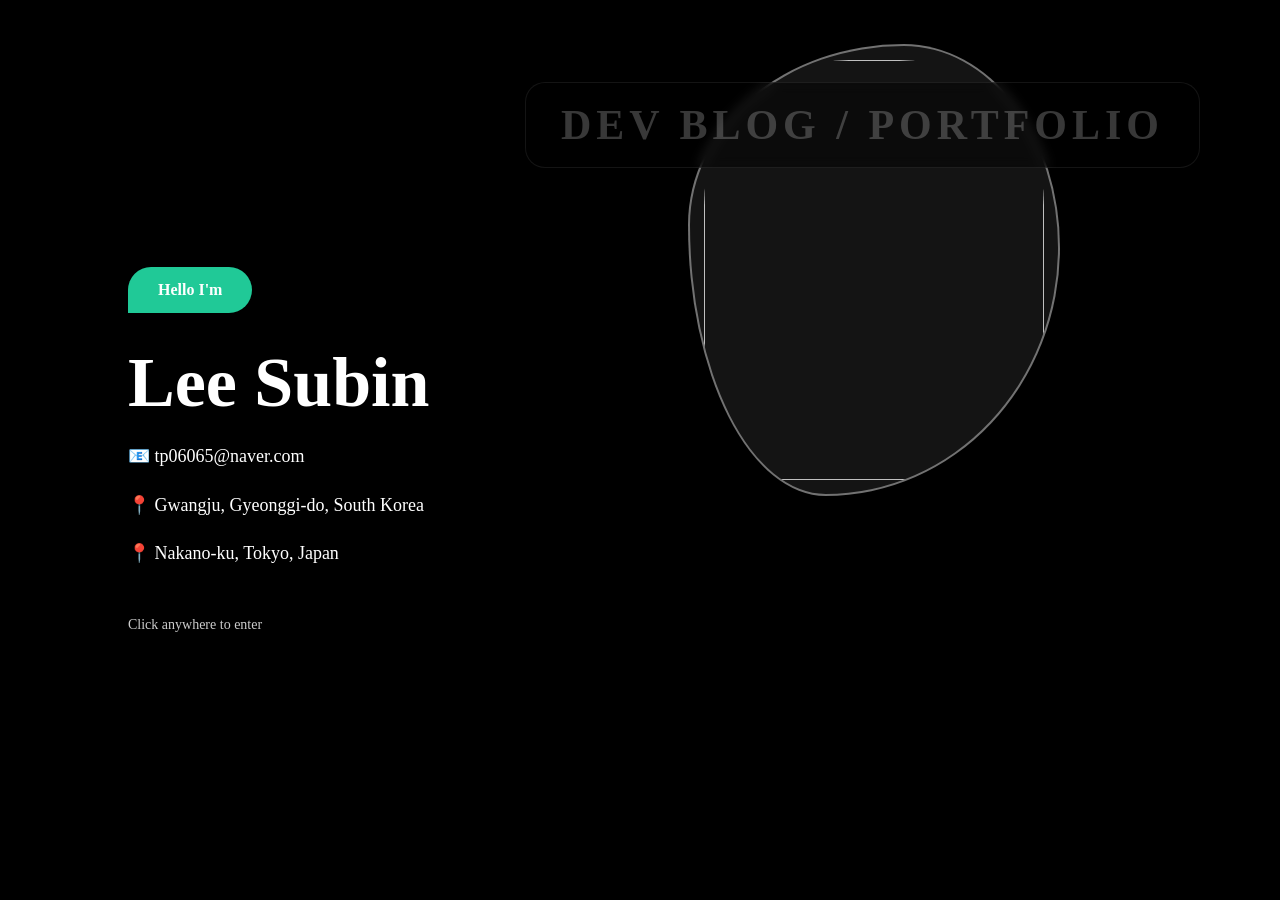
==== index.html @ e19a808d "Add files via upload" ====
<!DOCTYPE html>
<html>

<head>
    <title>Subin Blog</title>
    <link rel="stylesheet" href="style.css">
</head>

<body>

    <section class="hero-opening" onclick="enterSite()">

        <video autoplay muted loop playsinline class="bg-video">

            <source src="images/subiii.mp4"
            type="video/mp4">

        </video>

        <div class="hero-overlay"></div>

        <div class="hero-content">

            <div class="hero-text">

                <div class="hello-badge">
                    Hello I'm
                </div>

                <h1>Lee Subin</h1>

                <p>📧 tp06065@naver.com</p>

                <p>
                    📍 Gwangju, Gyeonggi-do,
                    South Korea
                </p>

                <p>
                    📍 Nakano-ku,
                    Tokyo, Japan
                </p>

                <span class="click-text">
                    Click anywhere to enter
           </span>

<div class="hero-photo-frame">
    <img src="images/subin.jpeg">
</div>

<h3 class="cyber-title">
    DEV BLOG / PORTFOLIO
</h3>

        </div>

    </section>

    <div class="container hidden" id="main-site">

        <header>

            <div class="logo">2026.05.09</div>

            <nav>
                <a href="index.html">HOME</a>
                <a href="javascript:void(0)">BLOG</a>
                <a href="javascript:void(0)">ABOUT</a>
                <a href="game.html">GAME</a>
                <a href="javascript:void(0)">CONTACT</a>
            </nav>

        </header>

        <div class="language-buttons">

            <button onclick="setLanguage('ko')">Korean</button>
            <button onclick="setLanguage('en')">English</button>
            <button onclick="setLanguage('jp')">Japanese</button>

        </div>

        <h1 id="main-title" class="main-title">
            LEE SUBIN PORTFOLIO
        </h1>

        <p id="intro-text">
            개발과 언어를 공부하며 일본 IT 취업을 준비하고 있습니다.
        </p>

        <section class="post-list">

            <div class="post-card">

                <img src="images/Hobby.jpeg">

                <p class="date">May 09, 2026</p>

                <h2>MY FAVORITES</h2>

                <p>
                    好きなもの
                </p>

                <div class="write-button-box">
                    <a href="write.html" class="bubble-button">
                        글쓰기
                    </a>
                </div>

            </div>

            <div class="post-card">

                <img src="images/A18E99EF-3BEC-4838-98FA-84DCE0EB10A4_1_105_c.jpeg">

                <p class="date">May 09, 2026</p>

                <h2>JAVA STUDY</h2>

                <p>
                    Javaの学習記録
                </p>

                <div class="write-button-box">
                    <a href="write.html" class="bubble-button">
                        글쓰기
                    </a>
                </div>

            </div>

            <div class="post-card">

                <img src="images/tokoy.jpeg">

                <p class="date">May 09, 2026</p>

                <h2>TOKYO DREAM</h2>

                <p>
                    日本への就職準備と東京の日常
                </p>

                <div class="write-button-box">
                    <a href="write.html" class="bubble-button">
                        글쓰기
                    </a>
                </div>

            </div>

        </section>

        <section class="about">

            <div class="about-image">
                <img src="images/profile.jpeg">
            </div>

            <div class="about-text">

                <h2>ABOUT SUBIN</h2>

                <p>
                    - 개발과 언어를 공부하며 일본 IT 취업을 준비하고 있습니다.
                </p>

                <p>
                    - Studying programming and languages while preparing for an IT career in Japan.
                </p>

                <p>
                    - 開発と言語を勉強しながら、日本IT就職を目指しています。
                </p>

                <button class="bubble-button">
                    About Me
                </button>

            </div>

        </section>

    </div>

    <script src="script.js"></script>

</body>

</html>
---- style.css ----
body {
    margin: 0;
    background-color: #f6dce1;
    font-family: Georgia, serif;
    color: #111;
}

.container {
    width: 85%;
    margin: 60px auto;
    background-color: white;
    box-shadow: 0 0 30px rgba(0,0,0,0.1);
}

header {
    display: flex;
    justify-content: space-between;
    align-items: center;
    border-bottom: 1px solid #aaa;
    padding: 15px 40px;
}

.logo {
    font-size: 22px;
    letter-spacing: 2px;
}

nav a {
    margin-left: 30px;
    text-decoration: none;
    color: #111;
    font-size: 12px;
}

.language-buttons {
    text-align: center;
    padding: 20px;
}

.language-buttons button {
    background-color: white;
    color: #111;
    border: 1px solid #999;
    padding: 8px 12px;
    margin: 5px;
    cursor: pointer;
}

.main-title {
    text-align: center;
    font-size: 42px;
    font-weight: normal;
    border-bottom: 1px solid #aaa;
    padding: 25px;
    margin: 0;
}

#intro-text {
    text-align: center;
    font-size: 14px;
    padding: 20px;
    margin: 0;
}

.post-list {
    display: flex;
    gap: 20px;
    padding: 50px;
    justify-content: center;
}

.post-card {
    width: 250px;
    border: 1px solid #999;
    padding-bottom: 20px;
    overflow: hidden;
}

.post-card img {
    width: 100%;
    height: 270px;
    object-fit: cover;
    transition: transform 0.4s ease;
}

.post-card img:hover {
    transform: scale(1.08);
}

.post-card h2 {
    font-size: 18px;
    padding: 0 15px;
    font-weight: normal;
}

.post-card p {
    font-size: 13px;
    padding: 0 15px;
}

.date {
    font-size: 11px;
    color: gray;
}

.about {
    display: flex;
    margin: 40px;
    border: 1px solid #aaa;
}

.about-image,
.about-text {
    width: 50%;
}

.about-image {
    overflow: hidden;
}

.about-image img {
    width: 100%;
    height: 100%;
    object-fit: cover;
    transition: transform 0.4s ease;
}

.about-image img:hover {
    transform: scale(1.05);
}

.about-text {
    padding: 80px;
    box-sizing: border-box;
}

.about-text h2 {
    font-size: 40px;
}

.about-text p {
    font-size: 18px;
}

button {
    background-color: black;
    color: white;
    padding: 15px 35px;
    border: none;
    font-size: 18px;
    cursor: pointer;
}

/* Game Page */
.game-box {
    text-align: center;
    padding: 80px 30px;
}

.game-box h1 {
    font-size: 40px;
    font-weight: normal;
}

#game-intro,
.game-text {
    color: #777;
    margin-bottom: 40px;
}

#question {
    font-size: 24px;
    margin-bottom: 30px;
}

.answer-box {
    display: flex;
    justify-content: center;
    gap: 15px;
    flex-wrap: wrap;
}

.answer-box button,
.next-btn {
    background-color: black;
    color: white;
    border: none;
    padding: 12px 20px;
    cursor: pointer;
    font-size: 14px;
}

.answer-box button:hover,
.next-btn:hover {
    background-color: #555;
}

#result {
    font-size: 18px;
    margin-top: 30px;
}

#score {
    font-size: 18px;
    font-weight: bold;
}

.next-btn {
    margin-top: 20px;
}

/* Mobile */
@media (max-width: 768px) {

    .container {
        width: 92%;
        margin: 30px auto;
    }

    header {
        flex-direction: column;
        gap: 15px;
    }

    nav a {
        margin: 0 8px;
    }

    .main-title {
        font-size: 28px;
    }

    .post-list {
        flex-direction: column;
        align-items: center;
        padding: 30px;
    }

    .about {
        flex-direction: column;
    }

    .about-image,
    .about-text {
        width: 100%;
    }

    .about-text {
        padding: 40px;
    }
}
.bubble-button {
    display: inline-block;
    position: relative;
    background: white;
    color: black;
    padding: 12px 28px;
    border: 1px solid black;
    font-size: 18px;
    cursor: pointer;
    overflow: hidden;
    transition: 0.3s;
    margin-top: 20px;
    text-decoration: none;
}

.bubble-button:hover {
    transform: translateY(-3px);
    box-shadow: 0 10px 25px rgba(0,0,0,0.15);
}
.write-button-box {
    text-align: center;
}
.empty-blog {
    text-align: center;
    padding: 100px 30px;
}

.empty-blog h2 {
    font-size: 32px;
    font-weight: normal;
}

.empty-blog p {
    font-size: 16px;
    color: #777;
}

.write-box {
    text-align: center;
    padding: 70px 30px;
}

.write-box input,
.write-box textarea {
    display: block;
    width: 80%;
    margin: 15px auto;
    padding: 15px;
    font-size: 16px;
    border: 1px solid #aaa;
}

.write-box textarea {
    height: 250px;
}

.write-box {
    padding: 60px;
}

.write-box input,
.write-box textarea {
    width: 100%;
    padding: 15px;
    margin-top: 20px;
    border: 1px solid #ccc;
    box-sizing: border-box;
    font-size: 16px;
    font-family: Georgia, serif;
}

.write-box textarea {
    height: 300px;
    resize: none;
}
.hero {
    display: flex;
    justify-content: space-between;
    align-items: center;
    padding: 90px 80px;
    background-color: #111;
    color: white;
}

.hello-badge {
    display: inline-block;
    background-color: #20c997;
    color: white;
    padding: 14px 28px;
    border-radius: 30px;
    font-weight: bold;
    margin-bottom: 30px;
}

.hero-text h1 {
    font-size: 60px;
    margin: 0;
}

.hero-text h2 {
    font-size: 34px;
    font-weight: normal;
    margin-top: 15px;
}

.hero-text p {
    font-size: 16px;
}

.hero-image img {
    width: 330px;
    height: 330px;
    object-fit: cover;
    border-radius: 50%;
    border: 18px solid black;
}
/* Opening Hero */
.hero-opening {
    position: fixed;
    inset: 0;
    z-index: 9999;

    background-size: cover;
    background-position: center;

    cursor: pointer;
    color: white;

    overflow: hidden;
}

/* video */
.bg-video {
    position: absolute;

    top: 50%;
    left: 50%;

    width: 75%;
    height: auto;

    transform: translate(-50%, -50%);

    object-fit: contain;

    z-index: -2;

    opacity: 0.7;
}

.hero-overlay {
    position: absolute;
    inset: 0;

    background-color: rgba(0, 0, 0, 0.68);
}


.hero-content {
    position: relative;
    z-index: 2;
    min-height: 100vh;
    display: flex;
    justify-content: space-between;
    align-items: center;
    padding: 80px 10%;
    box-sizing: border-box;
}

.hello-badge {
    display: inline-block;
    background-color: #20c997;
    color: white;
    padding: 14px 30px;
    border-radius: 30px 30px 30px 0;
    font-weight: bold;
    margin-bottom: 30px;
}

.hero-text h1 {
    font-size: 70px;
    margin: 0;
}

.hero-text h2 {
    font-size: 34px;
    font-weight: normal;
    margin-top: 15px;
}

.hero-text p {
    font-size: 18px;
    line-height: 1.7;
}

.click-text {
    display: inline-block;
    margin-top: 30px;
    font-size: 14px;
    opacity: 0.8;
}
.hero-photo-frame {
    width: 340px;
    height: 430px;

    padding: 14px;

    border: 2px solid rgba(255,255,255,0.7);

    border-radius: 160px 160px 25px 25px;

    background-color: rgba(255,255,255,0.08);

    box-shadow: 0 25px 60px rgba(0,0,0,0.6);

    position: absolute;

    right: 140px;
    top: 50%;

    transform: translateY(-50%);
}


.hero-photo-frame img {
    width: 100%;
    height: 100%;
    object-fit: cover;
    border-radius: 145px 145px 18px 18px;
}

.hidden {
    display: none;
}

.hero-opening.fade-out {
    opacity: 0;
    pointer-events: none;
    transition: 0.8s;
}

.hero-photo-frame {
    width: 340px;
    height: 420px;

    overflow: hidden;

    background: rgba(255,255,255,0.08);

    border: 2px solid rgba(255,255,255,0.4);

    box-shadow: 0 20px 60px rgba(0,0,0,0.5);

    animation: floatBlob 6s ease-in-out infinite;

    border-radius:
    58% 42% 63% 37% /
    40% 45% 55% 60%;

    position: absolute;

    right: 220px;

    top: 30%;

}
.hero-photo-frame img {
    width: 100%;
    height: 100%;
    object-fit: cover;
}

@keyframes floatBlob {

    0% {
        border-radius:
        58% 42% 63% 37% /
        40% 45% 55% 60%;

        transform: translateY(0px);
    }

    50% {
        border-radius:
        40% 60% 35% 65% /
        60% 30% 70% 40%;

        transform: translateY(-12px);
    }

    100% {
        border-radius:
        58% 42% 63% 37% /
        40% 45% 55% 60%;

        transform: translateY(0px);
    }
}
.hero-opening {
    position: fixed;
    inset: 0;
    z-index: 9999;
    background-color: black;
    cursor: pointer;
    color: white;
    overflow: hidden;
}
.bg-video {
    position: absolute;

    top: 50%;
    left: 50%;

    width: 90%;
    height: 90%;

    transform: translate(-50%, -50%);

    object-fit: contain;

    z-index: -2;

    opacity: 0.7;
}
.cyber-title {
    position: absolute;

    top: 40px;
    right: 80px;

    padding: 18px 35px;

    background: rgba(0,0,0,0.45);

    border: 1px solid rgba(255,255,255,0.08);

    backdrop-filter: blur(6px);

    border-radius: 20px;

    font-size: 42px;

    color: rgba(255,255,255,0.22);

    letter-spacing: 5px;

    z-index: 5;
}
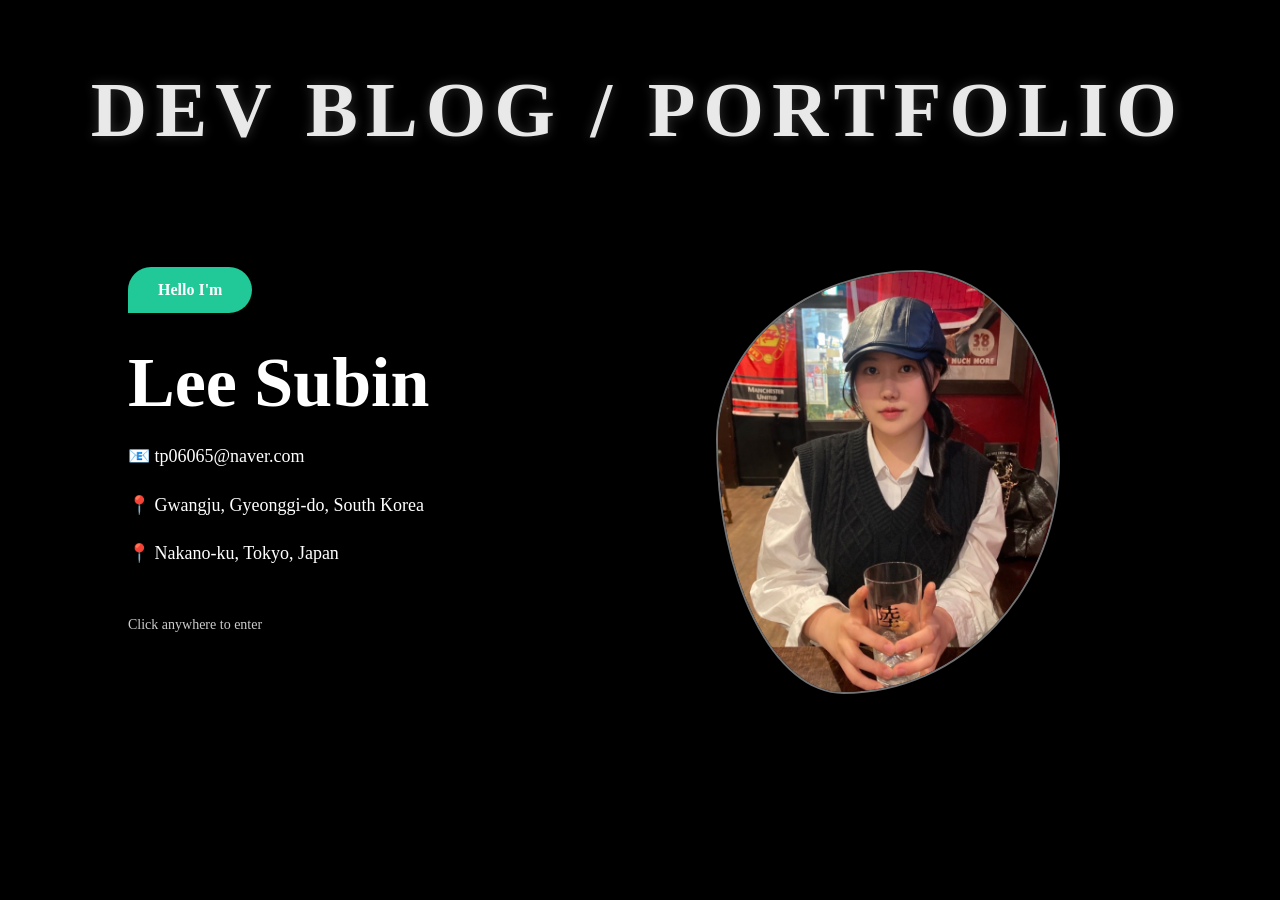
==== commit 996b6b79: "Add files via upload" ====
--- a/index.html
+++ b/index.html
@@ -1,192 +1,70 @@
 <!DOCTYPE html>
-<html>
+<html lang="ko">
 
 <head>
-    <title>Subin Blog</title>
+    <meta charset="UTF-8">
+    <title>Welcome</title>
     <link rel="stylesheet" href="style.css">
 </head>
 
 <body>
 
-    <section class="hero-opening" onclick="enterSite()">
+<section class="hero-opening" onclick="enterSite()">
 
-        <video autoplay muted loop playsinline class="bg-video">
+    <video autoplay muted loop playsinline class="bg-video">
 
-            <source src="images/subiii.mp4"
-            type="video/mp4">
+        <source src="images/subiii.mp4" type="video/mp4">
 
-        </video>
+    </video>
 
-        <div class="hero-overlay"></div>
+    <div class="hero-overlay"></div>
 
-        <div class="hero-content">
+    <div class="hero-content">
 
-            <div class="hero-text">
+        <div class="hero-text">
 
-                <div class="hello-badge">
-                    Hello I'm
-                </div>
+            <div class="hello-badge">
+                Hello I'm
+            </div>
 
-                <h1>Lee Subin</h1>
+            <h1>Lee Subin</h1>
 
-                <p>📧 tp06065@naver.com</p>
+            <p>📧 tp06065@naver.com</p>
 
-                <p>
-                    📍 Gwangju, Gyeonggi-do,
-                    South Korea
-                </p>
+            <p>
+                📍 Gwangju, Gyeonggi-do, South Korea
+            </p>
 
-                <p>
-                    📍 Nakano-ku,
-                    Tokyo, Japan
-                </p>
+            <p>
+                📍 Nakano-ku, Tokyo, Japan
+            </p>
 
-                <span class="click-text">
-                    Click anywhere to enter
-           </span>
+            <span class="click-text">
+                Click anywhere to enter
+            </span>
 
-<div class="hero-photo-frame">
-    <img src="images/subin.jpeg">
-</div>
+            <div class="hero-photo-frame">
+                <img src="images/subin.jpeg">
+            </div>
 
-<h3 class="cyber-title">
-    DEV BLOG / PORTFOLIO
-</h3>
+            <h3 class="cyber-title">
+                DEV BLOG / PORTFOLIO
+            </h3>
 
         </div>
 
-    </section>
-
-    <div class="container hidden" id="main-site">
-
-        <header>
-
-            <div class="logo">2026.05.09</div>
-
-            <nav>
-                <a href="index.html">HOME</a>
-                <a href="javascript:void(0)">BLOG</a>
-                <a href="javascript:void(0)">ABOUT</a>
-                <a href="game.html">GAME</a>
-                <a href="javascript:void(0)">CONTACT</a>
-            </nav>
-
-        </header>
-
-        <div class="language-buttons">
-
-            <button onclick="setLanguage('ko')">Korean</button>
-            <button onclick="setLanguage('en')">English</button>
-            <button onclick="setLanguage('jp')">Japanese</button>
-
-        </div>
-
-        <h1 id="main-title" class="main-title">
-            LEE SUBIN PORTFOLIO
-        </h1>
-
-        <p id="intro-text">
-            개발과 언어를 공부하며 일본 IT 취업을 준비하고 있습니다.
-        </p>
-
-        <section class="post-list">
-
-            <div class="post-card">
-
-                <img src="images/Hobby.jpeg">
-
-                <p class="date">May 09, 2026</p>
-
-                <h2>MY FAVORITES</h2>
-
-                <p>
-                    好きなもの
-                </p>
-
-                <div class="write-button-box">
-                    <a href="write.html" class="bubble-button">
-                        글쓰기
-                    </a>
-                </div>
-
-            </div>
-
-            <div class="post-card">
-
-                <img src="images/A18E99EF-3BEC-4838-98FA-84DCE0EB10A4_1_105_c.jpeg">
-
-                <p class="date">May 09, 2026</p>
-
-                <h2>JAVA STUDY</h2>
-
-                <p>
-                    Javaの学習記録
-                </p>
-
-                <div class="write-button-box">
-                    <a href="write.html" class="bubble-button">
-                        글쓰기
-                    </a>
-                </div>
-
-            </div>
-
-            <div class="post-card">
-
-                <img src="images/tokoy.jpeg">
-
-                <p class="date">May 09, 2026</p>
-
-                <h2>TOKYO DREAM</h2>
-
-                <p>
-                    日本への就職準備と東京の日常
-                </p>
-
-                <div class="write-button-box">
-                    <a href="write.html" class="bubble-button">
-                        글쓰기
-                    </a>
-                </div>
-
-            </div>
-
-        </section>
-
-        <section class="about">
-
-            <div class="about-image">
-                <img src="images/profile.jpeg">
-            </div>
-
-            <div class="about-text">
-
-                <h2>ABOUT SUBIN</h2>
-
-                <p>
-                    - 개발과 언어를 공부하며 일본 IT 취업을 준비하고 있습니다.
-                </p>
-
-                <p>
-                    - Studying programming and languages while preparing for an IT career in Japan.
-                </p>
-
-                <p>
-                    - 開発と言語を勉強しながら、日本IT就職を目指しています。
-                </p>
-
-                <button class="bubble-button">
-                    About Me
-                </button>
-
-            </div>
-
-        </section>
-
     </div>
 
-    <script src="script.js"></script>
+</section>
+
+<script>
+function enterSite() {
+
+    window.location.href = "blog.html";
+
+}
+</script>
 
 </body>
 
-</html>+</html>
--- a/style.css
+++ b/style.css
@@ -6,8 +6,9 @@
 }
 
 .container {
-    width: 85%;
-    margin: 60px auto;
+    width: 96%;
+    max-width: 1800px;
+    margin: 30px auto;
     background-color: white;
     box-shadow: 0 0 30px rgba(0,0,0,0.1);
 }
@@ -16,7 +17,7 @@
     display: flex;
     justify-content: space-between;
     align-items: center;
-    border-bottom: 1px solid #aaa;
+    border: 1px solid #aaa;
     padding: 15px 40px;
 }
 
@@ -40,7 +41,7 @@
 .language-buttons button {
     background-color: white;
     color: #111;
-    border: 1px solid #999;
+    border: 1px solid #e5e5e5;
     padding: 8px 12px;
     margin: 5px;
     cursor: pointer;
@@ -62,24 +63,28 @@
     margin: 0;
 }
 
+/* Post Cards */
 .post-list {
-    display: flex;
-    gap: 20px;
-    padding: 50px;
-    justify-content: center;
+    display: grid;
+    grid-template-columns: repeat(3, 1fr);
+    gap: 0;
+    padding: 60px 30px;
 }
 
 .post-card {
-    width: 250px;
-    border: 1px solid #999;
-    padding-bottom: 20px;
+    width: 100%;
+    border: 1px solid #e5e5e5;
+    padding-bottom: 25px;
     overflow: hidden;
+    box-sizing: border-box;
+    
 }
 
 .post-card img {
     width: 100%;
-    height: 270px;
+    height: 430px;
     object-fit: cover;
+    display: block;
     transition: transform 0.4s ease;
 }
 
@@ -88,58 +93,57 @@
 }
 
 .post-card h2 {
-    font-size: 18px;
-    padding: 0 15px;
+    font-size: 22px;
+    padding: 0 20px;
     font-weight: normal;
 }
 
 .post-card p {
-    font-size: 13px;
-    padding: 0 15px;
+    font-size: 15px;
+    padding: 0 20px;
 }
 
 .date {
-    font-size: 11px;
+    font-size: 12px;
     color: gray;
 }
 
+/* About Section */
+/* About Section */
+/* About Section */
 .about {
     display: flex;
-    margin: 40px;
-    border: 1px solid #aaa;
-}
-
-.about-image,
+    margin: 40px 0;
+    border: 1px solid #e5e5e5;
+    align-items: stretch;
+}
+
+.about-image {
+    width: 50%;
+    overflow: hidden;
+}
+
+.about-image img {
+    width: 100%;
+    height: auto;
+    object-fit: contain;
+    display: block;
+}
+
 .about-text {
     width: 50%;
-}
-
-.about-image {
-    overflow: hidden;
-}
-
-.about-image img {
-    width: 100%;
-    height: 100%;
-    object-fit: cover;
-    transition: transform 0.4s ease;
-}
-
-.about-image img:hover {
-    transform: scale(1.05);
-}
-
-.about-text {
-    padding: 80px;
+    padding: 120px 90px;
     box-sizing: border-box;
 }
 
 .about-text h2 {
-    font-size: 40px;
+    font-size: 52px;
+    margin-bottom: 40px;
 }
 
 .about-text p {
-    font-size: 18px;
+    font-size: 22px;
+    line-height: 1.5;
 }
 
 button {
@@ -151,111 +155,13 @@
     cursor: pointer;
 }
 
-/* Game Page */
-.game-box {
-    text-align: center;
-    padding: 80px 30px;
-}
-
-.game-box h1 {
-    font-size: 40px;
-    font-weight: normal;
-}
-
-#game-intro,
-.game-text {
-    color: #777;
-    margin-bottom: 40px;
-}
-
-#question {
-    font-size: 24px;
-    margin-bottom: 30px;
-}
-
-.answer-box {
-    display: flex;
-    justify-content: center;
-    gap: 15px;
-    flex-wrap: wrap;
-}
-
-.answer-box button,
-.next-btn {
-    background-color: black;
-    color: white;
-    border: none;
-    padding: 12px 20px;
-    cursor: pointer;
-    font-size: 14px;
-}
-
-.answer-box button:hover,
-.next-btn:hover {
-    background-color: #555;
-}
-
-#result {
-    font-size: 18px;
-    margin-top: 30px;
-}
-
-#score {
-    font-size: 18px;
-    font-weight: bold;
-}
-
-.next-btn {
-    margin-top: 20px;
-}
-
-/* Mobile */
-@media (max-width: 768px) {
-
-    .container {
-        width: 92%;
-        margin: 30px auto;
-    }
-
-    header {
-        flex-direction: column;
-        gap: 15px;
-    }
-
-    nav a {
-        margin: 0 8px;
-    }
-
-    .main-title {
-        font-size: 28px;
-    }
-
-    .post-list {
-        flex-direction: column;
-        align-items: center;
-        padding: 30px;
-    }
-
-    .about {
-        flex-direction: column;
-    }
-
-    .about-image,
-    .about-text {
-        width: 100%;
-    }
-
-    .about-text {
-        padding: 40px;
-    }
-}
 .bubble-button {
     display: inline-block;
     position: relative;
     background: white;
     color: black;
     padding: 12px 28px;
-    border: 1px solid black;
+    border: 1px solid #e5e5e5;
     font-size: 18px;
     cursor: pointer;
     overflow: hidden;
@@ -268,9 +174,12 @@
     transform: translateY(-3px);
     box-shadow: 0 10px 25px rgba(0,0,0,0.15);
 }
+
 .write-button-box {
     text-align: center;
 }
+
+/* Empty Blog */
 .empty-blog {
     text-align: center;
     padding: 100px 30px;
@@ -286,26 +195,9 @@
     color: #777;
 }
 
+/* Write Page */
 .write-box {
     text-align: center;
-    padding: 70px 30px;
-}
-
-.write-box input,
-.write-box textarea {
-    display: block;
-    width: 80%;
-    margin: 15px auto;
-    padding: 15px;
-    font-size: 16px;
-    border: 1px solid #aaa;
-}
-
-.write-box textarea {
-    height: 250px;
-}
-
-.write-box {
     padding: 60px;
 }
 
@@ -324,88 +216,93 @@
     height: 300px;
     resize: none;
 }
-.hero {
+
+/* Game Page */
+.game-box {
+    text-align: center;
+    padding: 80px 30px;
+}
+
+.game-box h1 {
+    font-size: 40px;
+    font-weight: normal;
+}
+
+#game-intro,
+.game-text {
+    color: #777;
+    margin-bottom: 40px;
+}
+
+#question {
+    font-size: 24px;
+    margin-bottom: 30px;
+}
+
+.answer-box {
     display: flex;
-    justify-content: space-between;
-    align-items: center;
-    padding: 90px 80px;
-    background-color: #111;
+    justify-content: center;
+    gap: 15px;
+    flex-wrap: wrap;
+}
+
+.answer-box button,
+.next-btn {
+    background-color: black;
     color: white;
-}
-
-.hello-badge {
-    display: inline-block;
-    background-color: #20c997;
-    color: white;
-    padding: 14px 28px;
-    border-radius: 30px;
+    border: none;
+    padding: 12px 20px;
+    cursor: pointer;
+    font-size: 14px;
+}
+
+.answer-box button:hover,
+.next-btn:hover {
+    background-color: #555;
+}
+
+#result {
+    font-size: 18px;
+    margin-top: 30px;
+}
+
+#score {
+    font-size: 18px;
     font-weight: bold;
-    margin-bottom: 30px;
-}
-
-.hero-text h1 {
-    font-size: 60px;
-    margin: 0;
-}
-
-.hero-text h2 {
-    font-size: 34px;
-    font-weight: normal;
-    margin-top: 15px;
-}
-
-.hero-text p {
-    font-size: 16px;
-}
-
-.hero-image img {
-    width: 330px;
-    height: 330px;
-    object-fit: cover;
-    border-radius: 50%;
-    border: 18px solid black;
-}
+}
+
+.next-btn {
+    margin-top: 20px;
+}
+
 /* Opening Hero */
 .hero-opening {
     position: fixed;
     inset: 0;
     z-index: 9999;
-
-    background-size: cover;
-    background-position: center;
-
+    background-color: black;
     cursor: pointer;
     color: white;
-
     overflow: hidden;
 }
 
-/* video */
 .bg-video {
     position: absolute;
-
     top: 50%;
     left: 50%;
-
-    width: 75%;
-    height: auto;
-
+    width: 90%;
+    height: 90%;
     transform: translate(-50%, -50%);
-
     object-fit: contain;
-
     z-index: -2;
-
     opacity: 0.7;
 }
 
 .hero-overlay {
     position: absolute;
     inset: 0;
-
     background-color: rgba(0, 0, 0, 0.68);
 }
-
 
 .hero-content {
     position: relative;
@@ -450,34 +347,43 @@
     font-size: 14px;
     opacity: 0.8;
 }
+
 .hero-photo-frame {
     width: 340px;
-    height: 430px;
-
-    padding: 14px;
-
-    border: 2px solid rgba(255,255,255,0.7);
-
-    border-radius: 160px 160px 25px 25px;
-
-    background-color: rgba(255,255,255,0.08);
-
-    box-shadow: 0 25px 60px rgba(0,0,0,0.6);
-
+    height: 420px;
+    overflow: hidden;
+    background: rgba(255,255,255,0.08);
+    border: 2px solid rgba(255,255,255,0.4);
+    box-shadow: 0 20px 60px rgba(0,0,0,0.5);
+    animation: floatBlob 6s ease-in-out infinite;
+    border-radius:
+        58% 42% 63% 37% /
+        40% 45% 55% 60%;
     position: absolute;
-
-    right: 140px;
-    top: 50%;
-
-    transform: translateY(-50%);
-}
-
+    right: 220px;
+    top: 30%;
+}
 
 .hero-photo-frame img {
     width: 100%;
     height: 100%;
     object-fit: cover;
-    border-radius: 145px 145px 18px 18px;
+}
+
+.cyber-title {
+    position: absolute;
+    top: -25px;
+    right: 60px;
+    padding: 12px 35px;
+    background: rgba(0,0,0,0.75);
+    border: none;
+    border-radius: 20px;
+    font-size: 78px;
+    font-weight: 900;
+    color: rgba(255,255,255,0.9);
+    letter-spacing: 8px;
+    text-shadow: 0 0 12px rgba(255,255,255,0.2);
+    z-index: 999;
 }
 
 .hidden {
@@ -490,110 +396,90 @@
     transition: 0.8s;
 }
 
-.hero-photo-frame {
-    width: 340px;
-    height: 420px;
-
-    overflow: hidden;
-
-    background: rgba(255,255,255,0.08);
-
-    border: 2px solid rgba(255,255,255,0.4);
-
-    box-shadow: 0 20px 60px rgba(0,0,0,0.5);
-
-    animation: floatBlob 6s ease-in-out infinite;
-
-    border-radius:
-    58% 42% 63% 37% /
-    40% 45% 55% 60%;
-
-    position: absolute;
-
-    right: 220px;
-
-    top: 30%;
-
-}
-.hero-photo-frame img {
-    width: 100%;
-    height: 100%;
-    object-fit: cover;
-}
-
 @keyframes floatBlob {
-
     0% {
         border-radius:
-        58% 42% 63% 37% /
-        40% 45% 55% 60%;
-
+            58% 42% 63% 37% /
+            40% 45% 55% 60%;
         transform: translateY(0px);
     }
 
     50% {
         border-radius:
-        40% 60% 35% 65% /
-        60% 30% 70% 40%;
-
+            40% 60% 35% 65% /
+            60% 30% 70% 40%;
         transform: translateY(-12px);
     }
 
     100% {
         border-radius:
-        58% 42% 63% 37% /
-        40% 45% 55% 60%;
-
+            58% 42% 63% 37% /
+            40% 45% 55% 60%;
         transform: translateY(0px);
     }
 }
-.hero-opening {
-    position: fixed;
-    inset: 0;
-    z-index: 9999;
-    background-color: black;
-    cursor: pointer;
-    color: white;
-    overflow: hidden;
-}
-.bg-video {
-    position: absolute;
-
-    top: 50%;
-    left: 50%;
-
-    width: 90%;
-    height: 90%;
-
-    transform: translate(-50%, -50%);
-
-    object-fit: contain;
-
-    z-index: -2;
-
-    opacity: 0.7;
-}
-.cyber-title {
-    position: absolute;
-
-    top: 40px;
-    right: 80px;
-
-    padding: 18px 35px;
-
-    background: rgba(0,0,0,0.45);
-
-    border: 1px solid rgba(255,255,255,0.08);
-
-    backdrop-filter: blur(6px);
-
-    border-radius: 20px;
-
-    font-size: 42px;
-
-    color: rgba(255,255,255,0.22);
-
-    letter-spacing: 5px;
-
-    z-index: 5;
+
+/* Mobile */
+@media (max-width: 768px) {
+    .container {
+        width: 92%;
+        margin: 30px auto;
+    }
+
+    header {
+        flex-direction: column;
+        gap: 15px;
+    }
+
+    nav a {
+        margin: 0 8px;
+    }
+
+    .main-title {
+        font-size: 28px;
+    }
+
+    .post-list {
+        grid-template-columns: 1fr;
+        padding: 30px;
+    }
+
+    .about {
+        flex-direction: column;
+        height: auto;
+    }
+
+    .about-image,
+    .about-text {
+        width: 100%;
+    }
+
+    .about-image img {
+        height: auto;
+    }
+
+    .about-text {
+        padding: 40px;
+    }
+
+    .about-text h2 {
+        font-size: 36px;
+    }
+
+    .about-text p {
+        font-size: 16px;
+    }
+}
+.hero-opening.hidden {
+    display: none !important;
+}
+body.opened .hero-opening {
+    display: none !important;
+}
+
+body.opened .container {
+    display: block !important;
+}
+body.skip-opening .hero-opening {
+    display: none !important;
 }
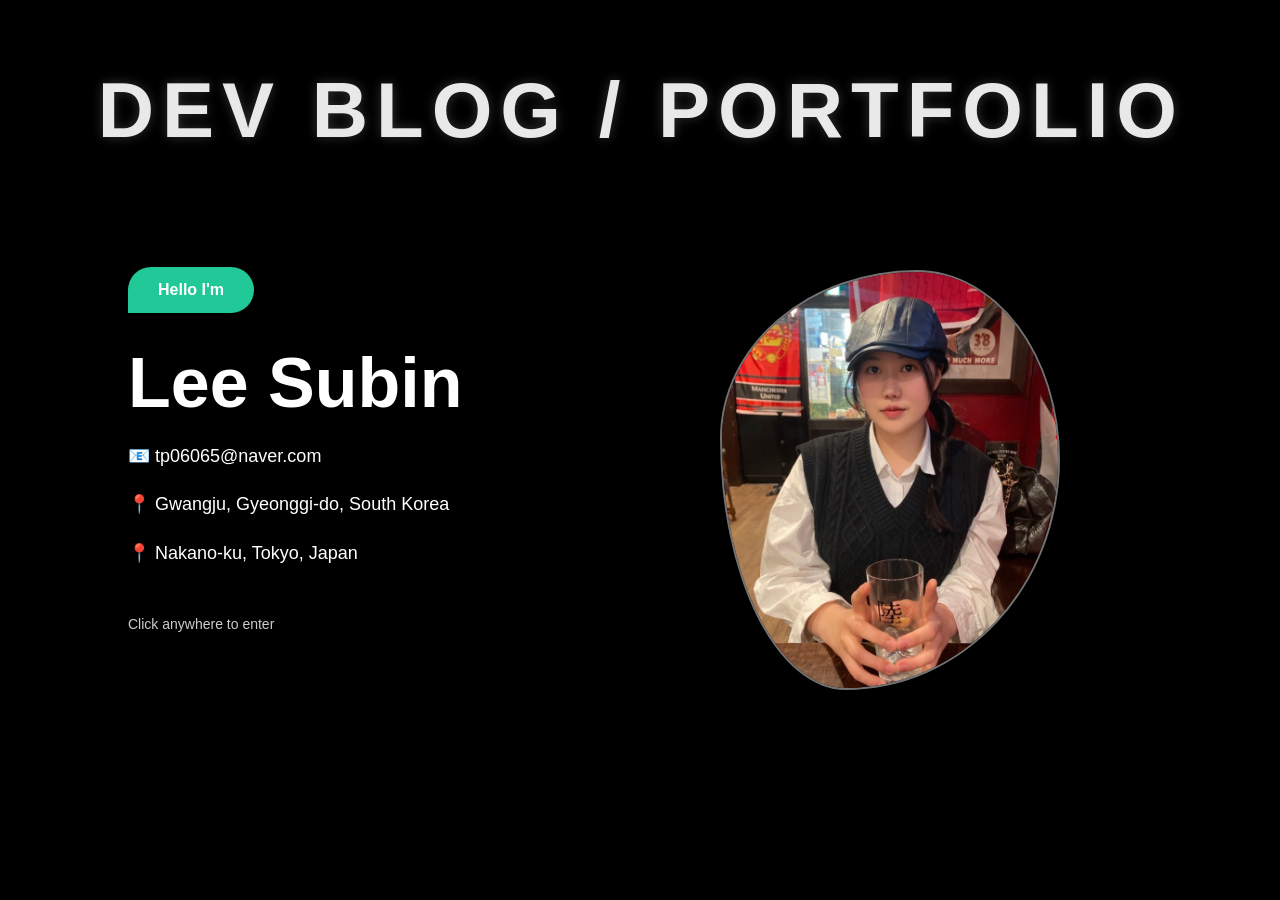
==== commit ed64d8e7: "Add files via upload" ====
--- a/index.html
+++ b/index.html
@@ -4,9 +4,16 @@
 <head>
     <meta charset="UTF-8">
     <title>Welcome</title>
+
+    <!-- 폰트 연결 -->
+    <link rel="preconnect" href="https://fonts.googleapis.com">
+    <link rel="preconnect" href="https://fonts.gstatic.com" crossorigin>
+
+    <link href="https://fonts.googleapis.com/css2?family=Gaegu&family=Pretendard&display=swap" rel="stylesheet">
+
+    <!-- css 연결 -->
     <link rel="stylesheet" href="style.css">
 </head>
-
 <body>
 
 <section class="hero-opening" onclick="enterSite()">
--- a/style.css
+++ b/style.css
@@ -1,83 +1,147 @@
+/* ===== BASIC ===== */
+
+* {
+    box-sizing: border-box;
+}
 body {
     margin: 0;
-    background-color: #f6dce1;
-    font-family: Georgia, serif;
+    background:
+        linear-gradient(120deg, #f6f1f8 0%, #eef2ff 100%);
+
+    font-family: 'Pretendard', sans-serif;
+
     color: #111;
+    
 }
 
 .container {
     width: 96%;
     max-width: 1800px;
     margin: 30px auto;
-    background-color: white;
-    box-shadow: 0 0 30px rgba(0,0,0,0.1);
-}
+    background: rgba(255, 255, 255, 0.75);
+    box-shadow: 0 25px 60px rgba(120, 120, 255, 0.22);
+    border: 1px solid rgba(255,255,255,0.9);
+    border-radius: 26px;
+    overflow: hidden;
+}
+
+/* ===== HEADER ===== */
 
 header {
     display: flex;
     justify-content: space-between;
     align-items: center;
-    border: 1px solid #aaa;
-    padding: 15px 40px;
+    padding: 18px 40px;
+    background: linear-gradient(135deg, #b8c8ff, #ffd1f3, #ffffff);
+    border-bottom: 1px solid rgba(255,255,255,0.8);
 }
 
 .logo {
     font-size: 22px;
     letter-spacing: 2px;
+    color: #5b4cff;
+    font-weight: bold;
 }
 
 nav a {
-    margin-left: 30px;
+    margin-left: 18px;
     text-decoration: none;
-    color: #111;
-    font-size: 12px;
-}
+    color: #5b4cff;
+    font-size: 13px;
+    font-weight: bold;
+    padding: 9px 16px;
+    border-radius: 999px;
+    background: rgba(255,255,255,0.55);
+    box-shadow: 0 6px 14px rgba(120,120,255,0.18);
+    transition: 0.25s;
+}
+
+nav a:hover {
+    color: #ff4fb8;
+    background: white;
+    transform: translateY(-2px);
+}
+
+/* ===== LANGUAGE BUTTONS ===== */
 
 .language-buttons {
     text-align: center;
-    padding: 20px;
+    padding: 25px;
 }
 
 .language-buttons button {
-    background-color: white;
-    color: #111;
-    border: 1px solid #e5e5e5;
-    padding: 8px 12px;
+    background: linear-gradient(180deg, #ffffff, #dce4ff);
+    color: #5b4cff;
+    border: 1px solid white;
+    padding: 10px 18px;
     margin: 5px;
     cursor: pointer;
-}
+    border-radius: 999px;
+    font-weight: bold;
+    box-shadow: 0 8px 18px rgba(120,120,255,0.2);
+}
+
+/* ===== MAIN TITLE ===== */
 
 .main-title {
     text-align: center;
-    font-size: 42px;
+    font-size: 58px;
     font-weight: normal;
-    border-bottom: 1px solid #aaa;
-    padding: 25px;
+    padding: 45px 25px 20px;
     margin: 0;
+    color: #ff4fb8;
+    font-style: italic;
+    letter-spacing: 2px;
+    text-shadow:
+        2px 2px 0 white,
+        4px 4px 0 #8aa7ff,
+        0 0 18px rgba(255,79,184,0.45);
 }
 
 #intro-text {
     text-align: center;
-    font-size: 14px;
-    padding: 20px;
+    font-size: 16px;
+    padding: 10px 20px 45px;
     margin: 0;
-}
-
-/* Post Cards */
+    color: #555;
+}
+
+/* ===== POST CARDS ===== */
+
 .post-list {
     display: grid;
     grid-template-columns: repeat(3, 1fr);
-    gap: 0;
-    padding: 60px 30px;
+    gap: 28px;
+    padding: 50px 35px;
 }
 
 .post-card {
+    position: relative;
     width: 100%;
-    border: 1px solid #e5e5e5;
-    padding-bottom: 25px;
+    padding: 18px 18px 28px;
     overflow: hidden;
-    box-sizing: border-box;
-    
+    border-radius: 26px;
+    background: linear-gradient(180deg, rgba(255,255,255,0.9), rgba(228,234,255,0.75));
+    border: 1px solid rgba(255,255,255,0.9);
+    box-shadow:
+        0 20px 35px rgba(120,120,255,0.2),
+        inset 0 0 20px rgba(255,255,255,0.7);
+    transition: 0.3s;
+}
+
+.post-card::before {
+    content: "✦";
+    position: absolute;
+    top: 12px;
+    right: 18px;
+    font-size: 28px;
+    color: #ff87d3;
+    text-shadow: 0 0 12px white;
+    z-index: 2;
+}
+
+.post-card:hover {
+    transform: translateY(-8px) rotate(-1deg);
 }
 
 .post-card img {
@@ -85,7 +149,9 @@
     height: 430px;
     object-fit: cover;
     display: block;
+    border-radius: 22px;
     transition: transform 0.4s ease;
+    filter: saturate(1.25) contrast(1.05);
 }
 
 .post-card img:hover {
@@ -93,58 +159,27 @@
 }
 
 .post-card h2 {
-    font-size: 22px;
-    padding: 0 20px;
+    font-size: 26px;
+    padding: 0 10px;
     font-weight: normal;
+    color: #5b4cff;
+    font-style: italic;
+    text-shadow: 1px 1px 0 white;
 }
 
 .post-card p {
     font-size: 15px;
-    padding: 0 20px;
+    padding: 0 10px;
+    color: #555;
 }
 
 .date {
     font-size: 12px;
-    color: gray;
-}
-
-/* About Section */
-/* About Section */
-/* About Section */
-.about {
-    display: flex;
-    margin: 40px 0;
-    border: 1px solid #e5e5e5;
-    align-items: stretch;
-}
-
-.about-image {
-    width: 50%;
-    overflow: hidden;
-}
-
-.about-image img {
-    width: 100%;
-    height: auto;
-    object-fit: contain;
-    display: block;
-}
-
-.about-text {
-    width: 50%;
-    padding: 120px 90px;
-    box-sizing: border-box;
-}
-
-.about-text h2 {
-    font-size: 52px;
-    margin-bottom: 40px;
-}
-
-.about-text p {
-    font-size: 22px;
-    line-height: 1.5;
-}
+    color: #8a8aee;
+    font-weight: bold;
+}
+
+/* ===== BUTTON ===== */
 
 button {
     background-color: black;
@@ -158,28 +193,74 @@
 .bubble-button {
     display: inline-block;
     position: relative;
-    background: white;
-    color: black;
+    background: linear-gradient(180deg, #ffffff, #dce4ff);
+    color: #5b4cff;
     padding: 12px 28px;
-    border: 1px solid #e5e5e5;
-    font-size: 18px;
+    border: 1px solid white;
+    border-radius: 999px;
+    font-size: 16px;
+    font-weight: bold;
     cursor: pointer;
     overflow: hidden;
     transition: 0.3s;
     margin-top: 20px;
     text-decoration: none;
+    box-shadow: 0 8px 18px rgba(120,120,255,0.22);
 }
 
 .bubble-button:hover {
-    transform: translateY(-3px);
-    box-shadow: 0 10px 25px rgba(0,0,0,0.15);
+    color: #ff4fb8;
+    transform: translateY(-3px) scale(1.04);
 }
 
 .write-button-box {
     text-align: center;
 }
 
-/* Empty Blog */
+/* ===== ABOUT ===== */
+
+.about {
+    display: flex;
+    margin: 50px 35px 70px;
+    border-radius: 30px;
+    overflow: hidden;
+    align-items: stretch;
+    background: linear-gradient(135deg, rgba(255,255,255,0.85), rgba(255,214,247,0.5));
+    box-shadow: 0 20px 45px rgba(255,120,210,0.18);
+}
+
+.about-image {
+    width: 50%;
+    overflow: hidden;
+}
+
+.about-image img {
+    width: 100%;
+    height: 100%;
+    object-fit: cover;
+    display: block;
+}
+
+.about-text {
+    width: 50%;
+    padding: 100px 80px;
+}
+
+.about-text h2 {
+    font-size: 52px;
+    margin-bottom: 40px;
+    color: #ff4fb8;
+    font-style: italic;
+    text-shadow: 2px 2px 0 white;
+}
+
+.about-text p {
+    font-size: 20px;
+    line-height: 1.6;
+}
+
+/* ===== EMPTY BLOG ===== */
+
 .empty-blog {
     text-align: center;
     padding: 100px 30px;
@@ -195,7 +276,8 @@
     color: #777;
 }
 
-/* Write Page */
+/* ===== WRITE PAGE ===== */
+
 .write-box {
     text-align: center;
     padding: 60px;
@@ -217,7 +299,8 @@
     resize: none;
 }
 
-/* Game Page */
+/* ===== GAME PAGE ===== */
+
 .game-box {
     text-align: center;
     padding: 80px 30px;
@@ -275,7 +358,8 @@
     margin-top: 20px;
 }
 
-/* Opening Hero */
+/* ===== OPENING HERO ===== */
+
 .hero-opening {
     position: fixed;
     inset: 0;
@@ -312,7 +396,6 @@
     justify-content: space-between;
     align-items: center;
     padding: 80px 10%;
-    box-sizing: border-box;
 }
 
 .hello-badge {
@@ -376,7 +459,6 @@
     right: 60px;
     padding: 12px 35px;
     background: rgba(0,0,0,0.75);
-    border: none;
     border-radius: 20px;
     font-size: 78px;
     font-weight: 900;
@@ -386,8 +468,15 @@
     z-index: 999;
 }
 
-.hidden {
-    display: none;
+.hidden,
+.hero-opening.hidden,
+body.opened .hero-opening,
+body.skip-opening .hero-opening {
+    display: none !important;
+}
+
+body.opened .container {
+    display: block !important;
 }
 
 .hero-opening.fade-out {
@@ -401,7 +490,7 @@
         border-radius:
             58% 42% 63% 37% /
             40% 45% 55% 60%;
-        transform: translateY(0px);
+        transform: translateY(0);
     }
 
     50% {
@@ -415,11 +504,12 @@
         border-radius:
             58% 42% 63% 37% /
             40% 45% 55% 60%;
-        transform: translateY(0px);
-    }
-}
-
-/* Mobile */
+        transform: translateY(0);
+    }
+}
+
+/* ===== MOBILE ===== */
+
 @media (max-width: 768px) {
     .container {
         width: 92%;
@@ -432,11 +522,12 @@
     }
 
     nav a {
-        margin: 0 8px;
+        display: inline-block;
+        margin: 5px;
     }
 
     .main-title {
-        font-size: 28px;
+        font-size: 36px;
     }
 
     .post-list {
@@ -444,9 +535,13 @@
         padding: 30px;
     }
 
+    .post-card img {
+        height: 320px;
+    }
+
     .about {
         flex-direction: column;
-        height: auto;
+        margin: 30px;
     }
 
     .about-image,
@@ -454,10 +549,6 @@
         width: 100%;
     }
 
-    .about-image img {
-        height: auto;
-    }
-
     .about-text {
         padding: 40px;
     }
@@ -469,17 +560,44 @@
     .about-text p {
         font-size: 16px;
     }
-}
-.hero-opening.hidden {
-    display: none !important;
-}
-body.opened .hero-opening {
-    display: none !important;
-}
-
-body.opened .container {
-    display: block !important;
-}
-body.skip-opening .hero-opening {
-    display: none !important;
-}+
+    .hero-content {
+        padding: 40px 8%;
+    }
+
+    .hero-text h1 {
+        font-size: 42px;
+    }
+
+    .hero-photo-frame {
+        display: none;
+    }
+
+    .cyber-title {
+        font-size: 36px;
+        right: 20px;
+    }
+}
+.diary-text {
+    max-width: 900px;
+    margin: 0 auto;
+    padding: 20px;
+    line-height: 2.1;
+    font-size: 18px;
+    color: #444;
+}
+
+.diary-text p {
+    margin-bottom: 30px;
+}
+
+.write-box {
+    padding: 80px 60px;
+}
+
+.write-box .date {
+    text-align: center;
+    color: #8a8aee;
+    font-size: 14px;
+    letter-spacing: 2px;
+}
